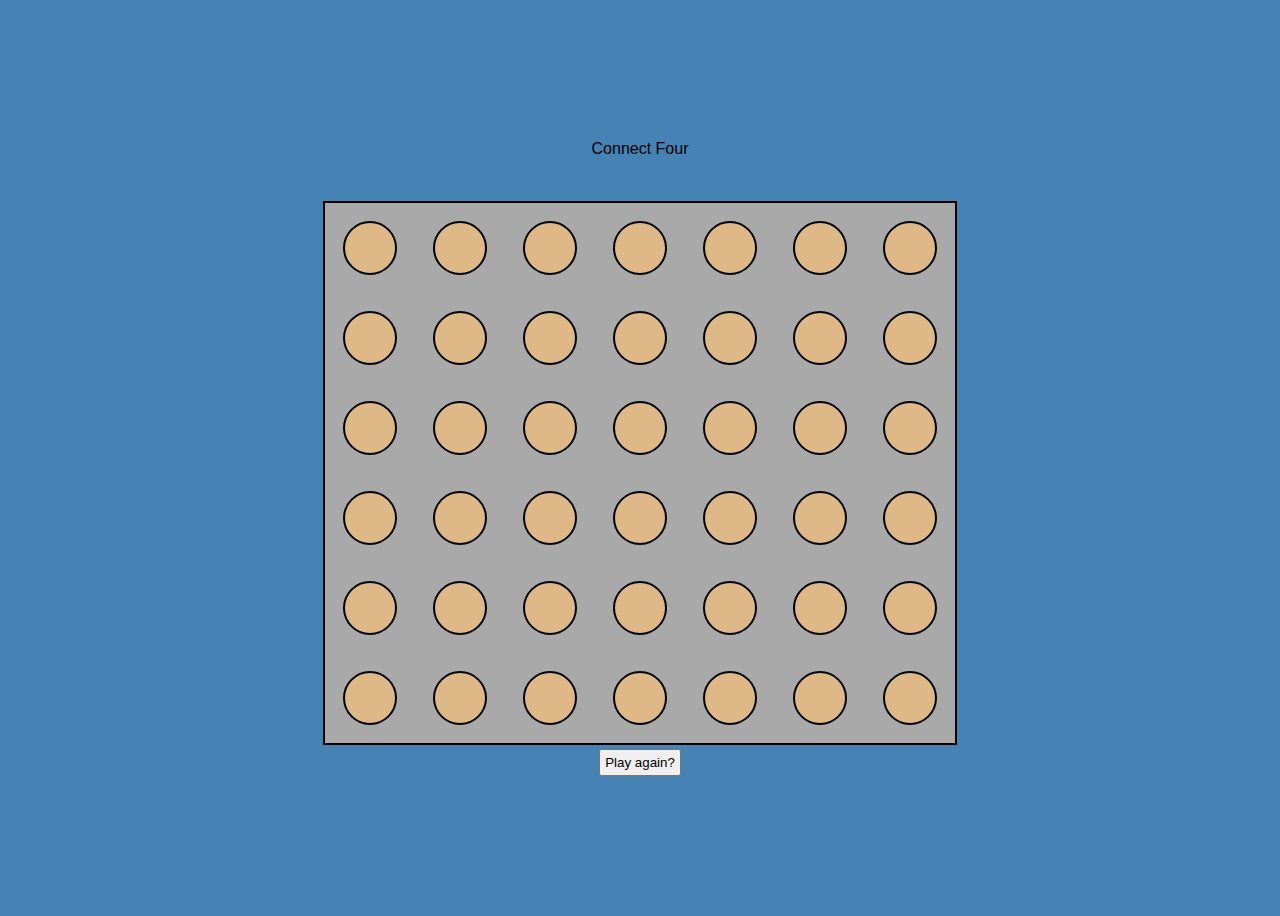
==== index.html @ 6f4a58d9 "adds color" ====
<!DOCTYPE html>
<html lang="en">
<head>
    <meta charset="UTF-8">
    <meta http-equiv="X-UA-Compatible" content="IE=edge">
    <meta name="viewport" content="width=device-width, initial-scale=1.0">
    <link rel="stylesheet" href="CSS/main.css">
    <title>ConnectFour</title>
    <script defer src="js/app.js"></script>
</head>
<body>
    <header class="header">Connect Four</header>
    <h1 class="msg"></h1>
    <div class="gameboard">
        <div class="slot" id="1"></div><div class="slot" id="2"></div>
        <div class="slot" id="3"></div><div class="slot" id="4"></div>
        <div class="slot" id="5"></div><div class="slot" id="6"></div>
        <div class="slot" id="7"></div><div class="slot" id="8"></div>
        <div class="slot" id="9"></div><div class="slot" id="10"></div>
        <div class="slot" id="11"></div><div class="slot" id="12"></div>
        <div class="slot" id="13"></div><div class="slot" id="14"></div>
        <div class="slot" id="15"></div><div class="slot" id="16"></div>
        <div class="slot" id="17"></div><div class="slot" id="18"></div>
        <div class="slot" id="19"></div><div class="slot" id="20"></div>
        <div class="slot" id="21"></div><div class="slot" id="22"></div>
        <div class="slot" id="23"></div><div class="slot" id="24"></div>
        <div class="slot" id="25"></div><div class="slot" id="26"></div>
        <div class="slot" id="27"></div><div class="slot" id="28"></div>
        <div class="slot" id="29"></div><div class="slot" id="30"></div>
        <div class="slot" id="31"></div><div class="slot" id="32"></div>
        <div class="slot" id="33"></div><div class="slot" id="34"></div>
        <div class="slot" id="35"></div><div class="slot" id="36"></div>
        <div class="slot" id="37"></div><div class="slot" id="38"></div>
        <div class="slot" id="39"></div><div class="slot" id="40"></div>
        <div class="slot" id="41"></div><div class="slot" id="42"></div>
    </div>
    <button class="playbtn">Play again?</button>
</body>
</html>
---- CSS/main.css ----
html, * {
    font-family: helvetica;
    box-sizing: border-box;
  }


    body {
    display: flex;
    height: 100vh;
    flex-direction: column;
    justify-content: center;
    align-items: center;
    background-color: steelblue;
   }

   .gameboard {
    display: grid;
    grid-template-columns: repeat(7, 10vmin);
    grid-template-rows: repeat(6, 10vmin);
    border: 2px solid black;
    margin: 0 auto;
    justify-content: center;
    background-color: darkgray;
   }
    
   .slot {
    margin: 2vmin;
    border-radius: 50%;
    border: 2px solid black;
    background-color: burlywood;
   }

   .playbtn {
      padding: 4px;
      margin-top: 4px;
    }
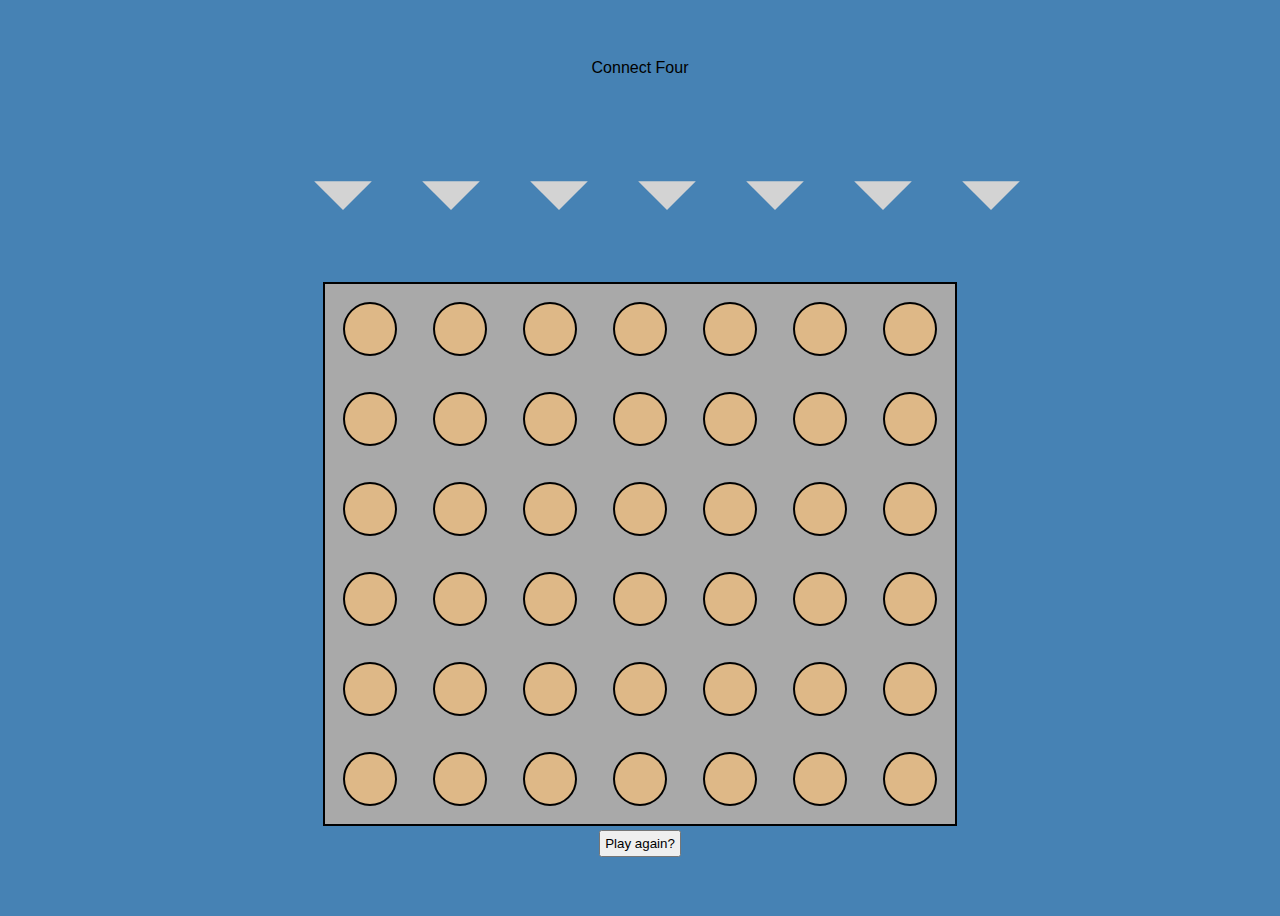
==== commit 67bb7f74: "saves before deploy" ====
--- a/index.html
+++ b/index.html
@@ -10,7 +10,16 @@
 </head>
 <body>
     <header class="header">Connect Four</header>
-    <h1 class="msg"></h1>
+    <h1 class="msgEl"></h1>
+    <section id="markers">
+        <div></div>
+        <div></div>
+        <div></div>
+        <div></div>
+        <div></div>
+        <div></div>
+        <div></div>
+      </section>
     <div class="gameboard">
         <div class="slot" id="1"></div><div class="slot" id="2"></div>
         <div class="slot" id="3"></div><div class="slot" id="4"></div>
--- a/CSS/main.css
+++ b/CSS/main.css
@@ -2,7 +2,6 @@
     font-family: helvetica;
     box-sizing: border-box;
   }
-
 
     body {
     display: flex;
@@ -13,6 +12,26 @@
     background-color: steelblue;
    }
 
+   #markers {
+    display: grid;
+    grid-template-columns: repeat(7, 10vmin);
+    gap: 2vmin;
+    margin-top: 2vmin;
+  }
+  
+  #markers > div {
+    height: 8vmin;
+    border-width: 8vmin;
+    border-style: solid;
+    border-color: lightgray transparent transparent;
+    transform: scale(0.4);
+  }
+
+  #markers > div:hover {
+    transform: scale(0.5);
+    transition: transform 150ms ease-in;
+    border-top-color: darkgray;
+  }
    .gameboard {
     display: grid;
     grid-template-columns: repeat(7, 10vmin);
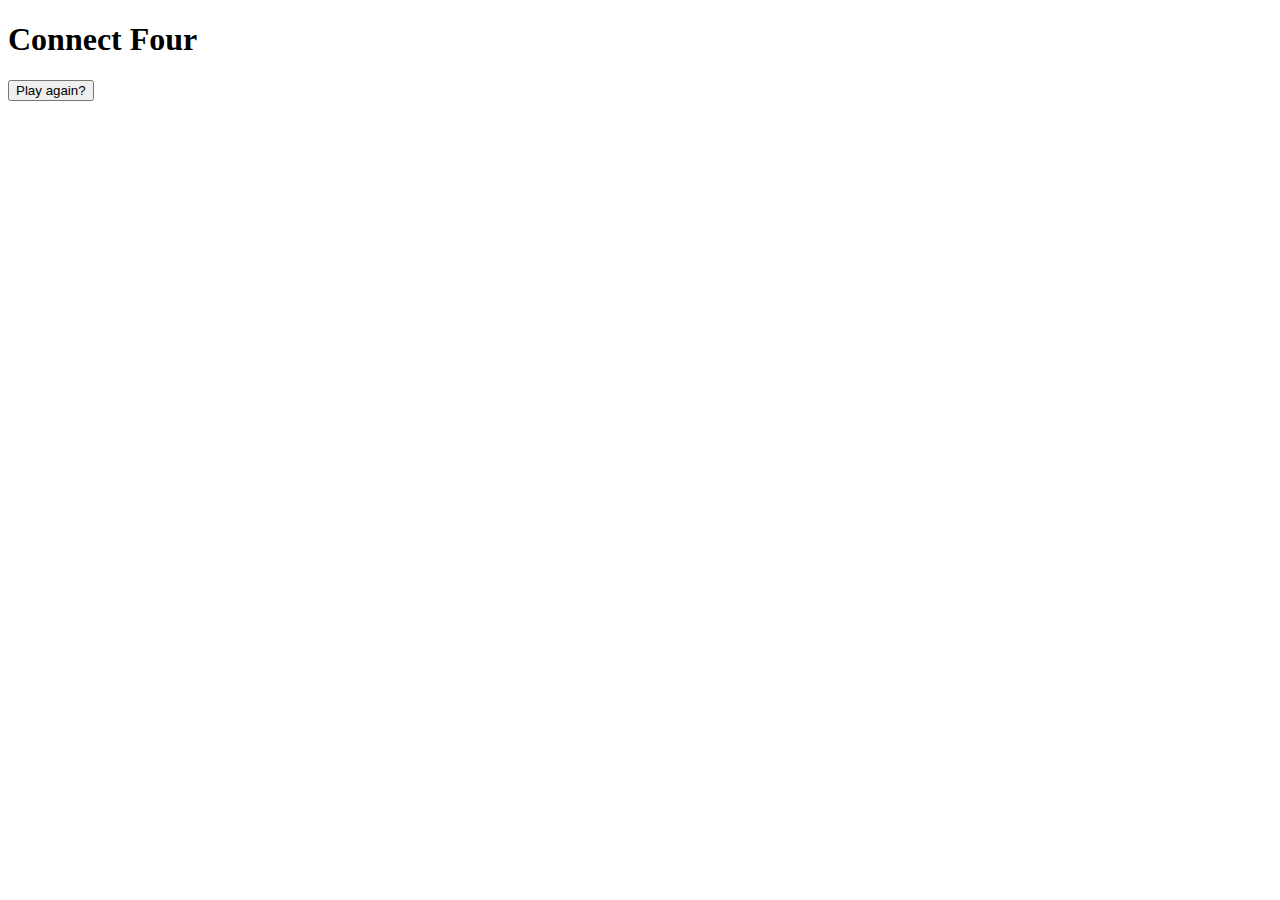
==== commit 668e5654: "adds markers" ====
--- a/index.html
+++ b/index.html
@@ -1,48 +1,83 @@
 <!DOCTYPE html>
 <html lang="en">
 <head>
-    <meta charset="UTF-8">
-    <meta http-equiv="X-UA-Compatible" content="IE=edge">
-    <meta name="viewport" content="width=device-width, initial-scale=1.0">
-    <link rel="stylesheet" href="CSS/main.css">
-    <title>ConnectFour</title>
-    <script defer src="js/app.js"></script>
+  <meta charset="UTF-8">
+  <meta http-equiv="X-UA-Compatible" content="IE=edge">
+  <meta name="viewport" content="width=device-width, initial-scale=1.0">
+  <title>Connect Four</title>
+  <link href="https://fonts.googleapis.com/css?family=Open+Sans&display=swap" rel="stylesheet">
+  <link rel="stylesheet" href="main.css">
+  <script defer src="app.js"></script>
 </head>
+<h1>Connect Four</h1>
 <body>
-    <header class="header">Connect Four</header>
-    <h1 class="msgEl"></h1>
-    <section id="markers">
-        <div></div>
-        <div></div>
-        <div></div>
-        <div></div>
-        <div></div>
-        <div></div>
-        <div></div>
-      </section>
-    <div class="gameboard">
-        <div class="slot" id="1"></div><div class="slot" id="2"></div>
-        <div class="slot" id="3"></div><div class="slot" id="4"></div>
-        <div class="slot" id="5"></div><div class="slot" id="6"></div>
-        <div class="slot" id="7"></div><div class="slot" id="8"></div>
-        <div class="slot" id="9"></div><div class="slot" id="10"></div>
-        <div class="slot" id="11"></div><div class="slot" id="12"></div>
-        <div class="slot" id="13"></div><div class="slot" id="14"></div>
-        <div class="slot" id="15"></div><div class="slot" id="16"></div>
-        <div class="slot" id="17"></div><div class="slot" id="18"></div>
-        <div class="slot" id="19"></div><div class="slot" id="20"></div>
-        <div class="slot" id="21"></div><div class="slot" id="22"></div>
-        <div class="slot" id="23"></div><div class="slot" id="24"></div>
-        <div class="slot" id="25"></div><div class="slot" id="26"></div>
-        <div class="slot" id="27"></div><div class="slot" id="28"></div>
-        <div class="slot" id="29"></div><div class="slot" id="30"></div>
-        <div class="slot" id="31"></div><div class="slot" id="32"></div>
-        <div class="slot" id="33"></div><div class="slot" id="34"></div>
-        <div class="slot" id="35"></div><div class="slot" id="36"></div>
-        <div class="slot" id="37"></div><div class="slot" id="38"></div>
-        <div class="slot" id="39"></div><div class="slot" id="40"></div>
-        <div class="slot" id="41"></div><div class="slot" id="42"></div>
-    </div>
-    <button class="playbtn">Play again?</button>
+  <section id="markers">
+    <div></div>
+    <div></div>
+    <div></div>
+    <div></div>
+    <div></div>
+    <div></div>
+    <div></div>
+  </section>
+  <section id="board">  
+    
+    <div id="c0r6"></div>
+    <div id="c1r6"></div>
+    <div id="c2r6"></div>
+    <div id="c3r6"></div>
+    <div id="c4r6"></div>
+    <div id="c5r6"></div>
+    <div id="c6r6"></div>
+
+    <div id="c0r5"></div>
+    <div id="c1r5"></div>
+    <div id="c2r5"></div>
+    <div id="c3r5"></div>
+    <div id="c4r5"></div>
+    <div id="c5r5"></div>
+    <div id="c6r5"></div>
+
+    <div id="c0r4"></div>
+    <div id="c1r4"></div>
+    <div id="c2r4"></div>
+    <div id="c3r4"></div>
+    <div id="c4r4"></div>
+    <div id="c5r4"></div>
+    <div id="c6r4"></div>
+
+    <div id="c0r3"></div>
+    <div id="c1r3"></div>
+    <div id="c2r3"></div>
+    <div id="c3r3"></div>
+    <div id="c4r3"></div>
+    <div id="c5r3"></div>
+    <div id="c6r3"></div>
+
+    <div id="c0r2"></div>
+    <div id="c1r2"></div>
+    <div id="c2r2"></div>
+    <div id="c3r2"></div>
+    <div id="c4r2"></div>
+    <div id="c5r2"></div>
+    <div id="c6r2"></div>
+
+    <div id="c0r1"></div>
+    <div id="c1r1"></div>
+    <div id="c2r1"></div>
+    <div id="c3r1"></div>
+    <div id="c4r1"></div>
+    <div id="c5r1"></div>
+    <div id="c6r1"></div>
+
+    <div id="c0r0"></div>
+    <div id="c1r0"></div>
+    <div id="c2r0"></div>
+    <div id="c3r0"></div>
+    <div id="c4r0"></div>
+    <div id="c5r0"></div>
+    <div id="c6r0"></div>
+  </section>
+  <button class="playbtn">Play again?</button>
 </body>
 </html>